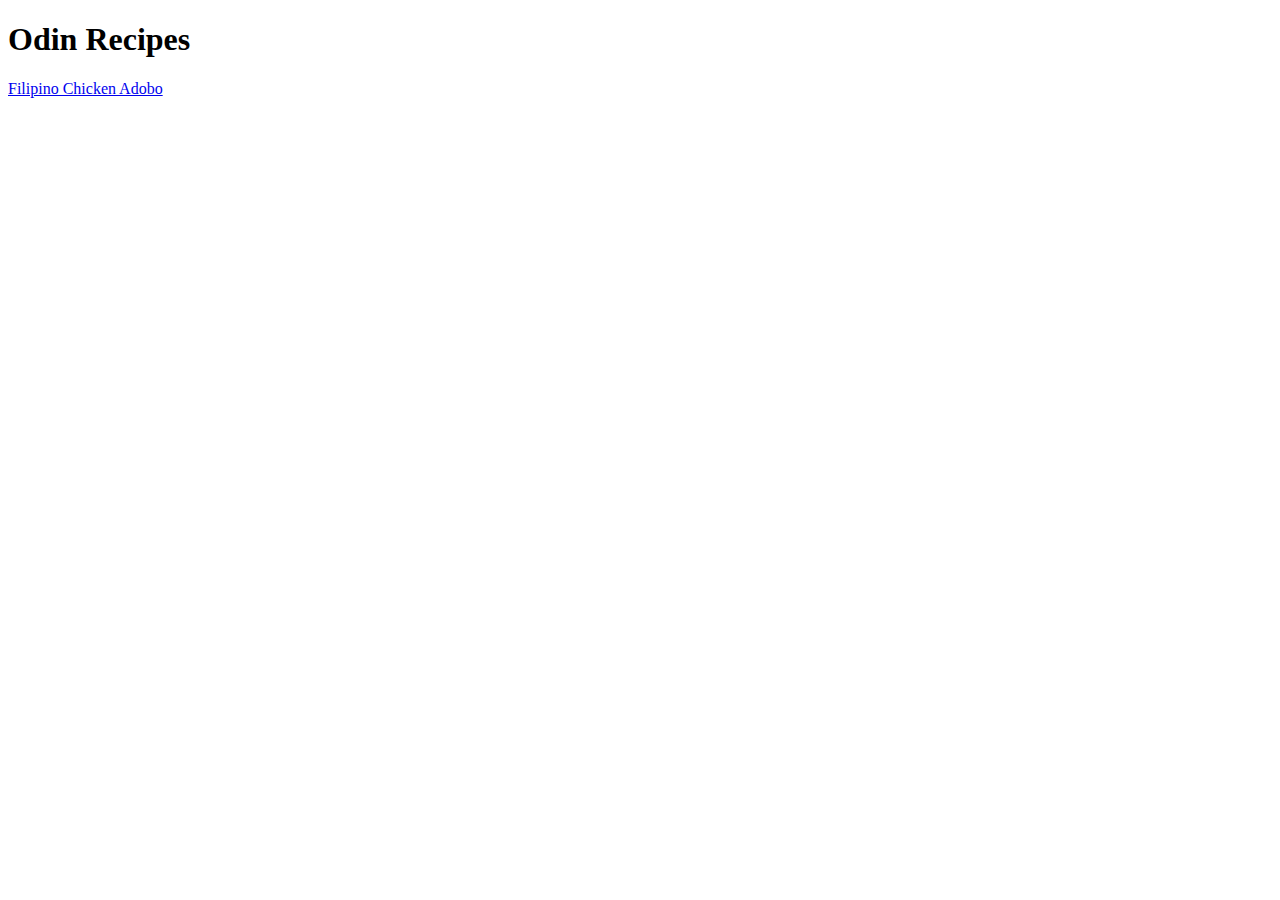
==== index.html @ 196d811a "Added html file for the first recipe" ====
<!DOCTYPE html>
<html lang="en">
<head>
    <meta charset="UTF-8">
    <meta name="viewport" content="width=device-width, initial-scale=1.0">
    <title>Best Filipino Recipes</title>
</head>
<body>
    <h1>Odin Recipes</h1>
    <a href="./recipes/adobo.html">Filipino Chicken Adobo</a>
</body>
</html>
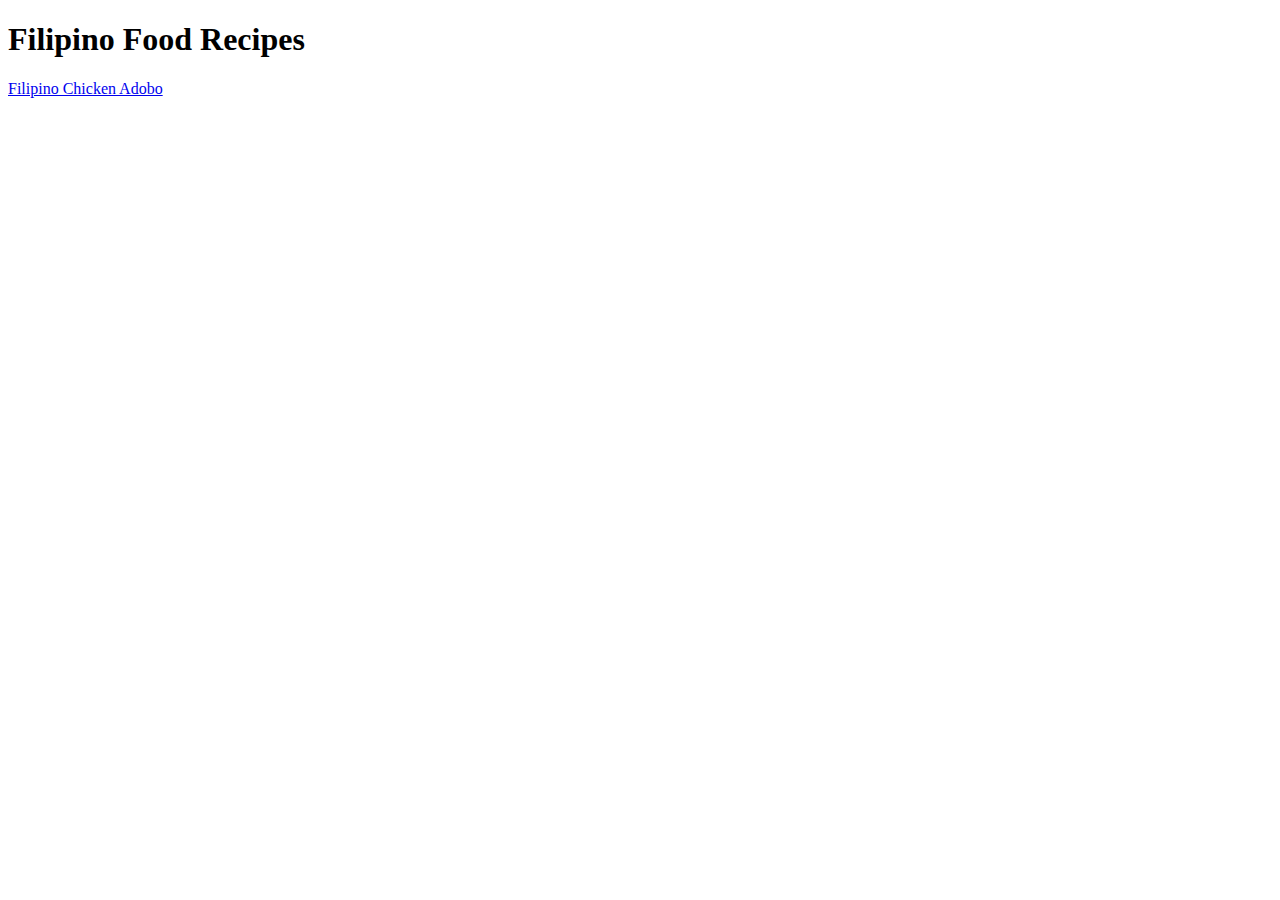
==== commit 752067db: "Done the adobo.html and edited index.html heading" ====
--- a/index.html
+++ b/index.html
@@ -6,7 +6,7 @@
     <title>Best Filipino Recipes</title>
 </head>
 <body>
-    <h1>Odin Recipes</h1>
+    <h1>Filipino Food Recipes</h1>
     <a href="./recipes/adobo.html">Filipino Chicken Adobo</a>
 </body>
 </html>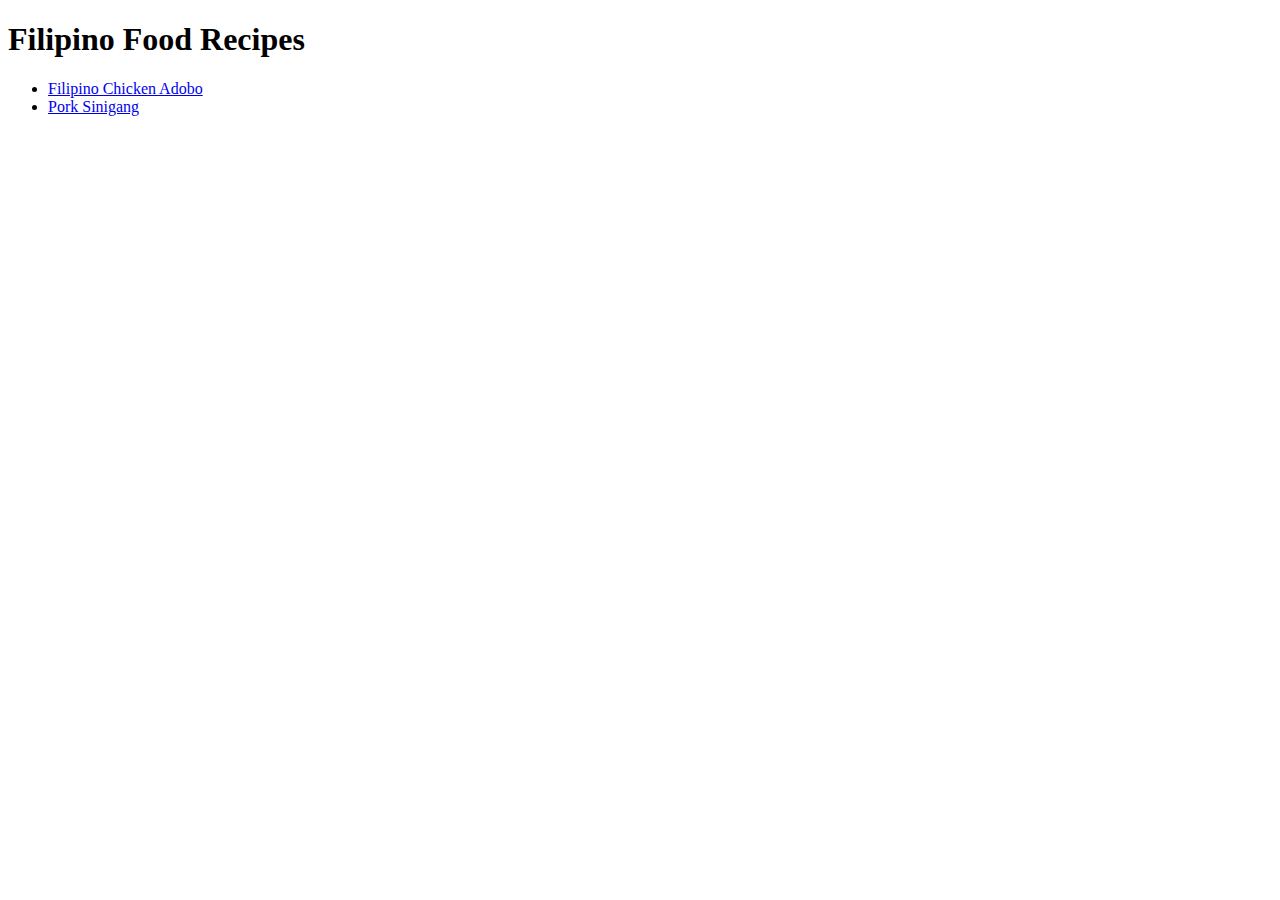
==== commit 90819177: "Added sinigang.html to recipes and index.html" ====
--- a/index.html
+++ b/index.html
@@ -7,6 +7,9 @@
 </head>
 <body>
     <h1>Filipino Food Recipes</h1>
-    <a href="./recipes/adobo.html">Filipino Chicken Adobo</a>
+    <ul>
+        <li><a href="./recipes/adobo.html">Filipino Chicken Adobo</a></li>
+        <li><a href="./recipes/sinigang.html">Pork Sinigang</a></li>
+    </ul>
 </body>
 </html>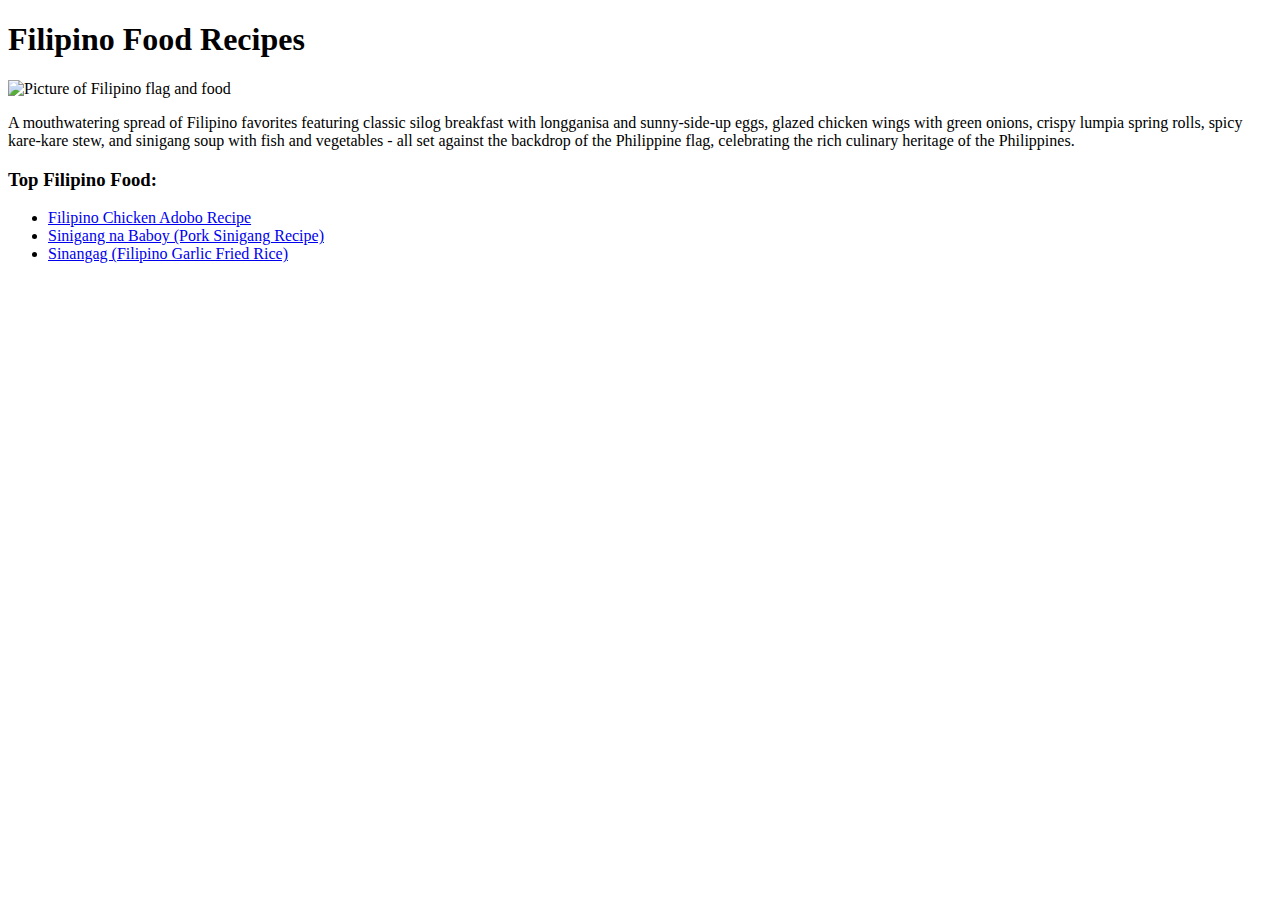
==== commit e83305f7: "Added sinangag recipe, finalized index.html" ====
--- a/index.html
+++ b/index.html
@@ -7,9 +7,14 @@
 </head>
 <body>
     <h1>Filipino Food Recipes</h1>
+    <img src="https://www.tastingtable.com/img/gallery/14-popular-filipino-foods-you-have-to-try-at-least-once/l-intro-1725652895.jpg" alt="Picture of Filipino flag and food" width="800">
+    <p>A mouthwatering spread of Filipino favorites featuring classic silog breakfast with longganisa and sunny-side-up eggs, glazed chicken wings with green onions, crispy lumpia spring rolls, spicy kare-kare stew, and sinigang soup with fish and vegetables - all set against the backdrop of the Philippine flag, celebrating the rich culinary heritage of the Philippines.</p>
+    
+    <h3>Top Filipino Food:</h3>
     <ul>
-        <li><a href="./recipes/adobo.html">Filipino Chicken Adobo</a></li>
-        <li><a href="./recipes/sinigang.html">Pork Sinigang</a></li>
+        <li><a href="./recipes/adobo.html">Filipino Chicken Adobo Recipe</a></li>
+        <li><a href="./recipes/sinigang.html">Sinigang na Baboy (Pork Sinigang Recipe)</a></li>
+        <li><a href="./recipes/sinangag.html">Sinangag (Filipino Garlic Fried Rice)</a></li>
     </ul>
 </body>
 </html>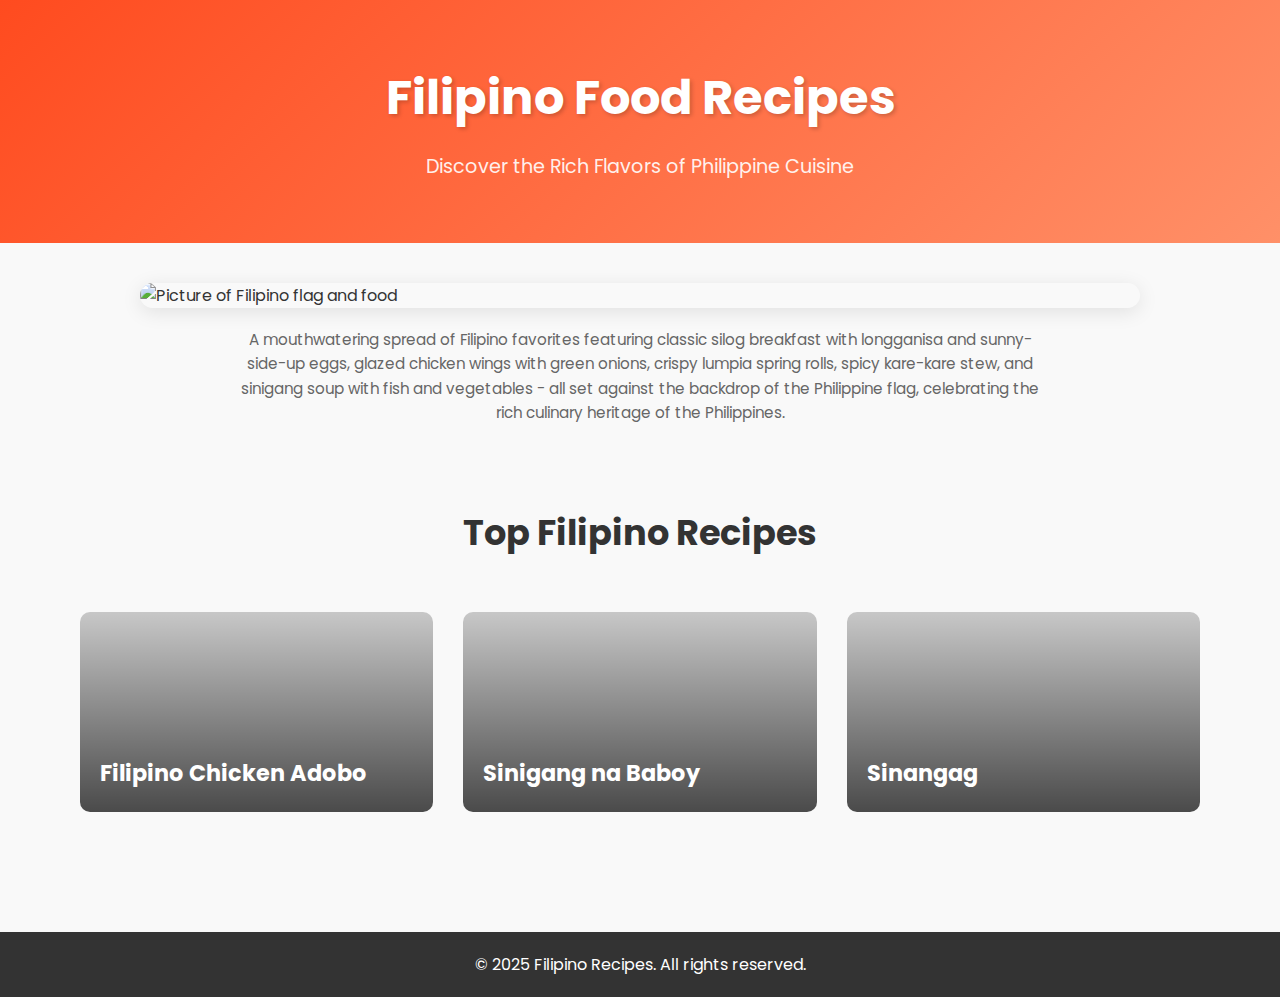
==== commit 519af55e: "Modified index.html and style.css" ====
--- a/index.html
+++ b/index.html
@@ -3,18 +3,57 @@
 <head>
     <meta charset="UTF-8">
     <meta name="viewport" content="width=device-width, initial-scale=1.0">
+    <link rel="stylesheet" href="style.css">
+    <link rel="preconnect" href="https://fonts.googleapis.com">
+    <link rel="preconnect" href="https://fonts.gstatic.com" crossorigin>
+    <link href="https://fonts.googleapis.com/css2?family=Poppins:wght@400;600;700&display=swap" rel="stylesheet">
     <title>Best Filipino Recipes</title>
 </head>
 <body>
-    <h1>Filipino Food Recipes</h1>
-    <img src="https://www.tastingtable.com/img/gallery/14-popular-filipino-foods-you-have-to-try-at-least-once/l-intro-1725652895.jpg" alt="Picture of Filipino flag and food" width="800">
-    <p>A mouthwatering spread of Filipino favorites featuring classic silog breakfast with longganisa and sunny-side-up eggs, glazed chicken wings with green onions, crispy lumpia spring rolls, spicy kare-kare stew, and sinigang soup with fish and vegetables - all set against the backdrop of the Philippine flag, celebrating the rich culinary heritage of the Philippines.</p>
-    
-    <h3>Top Filipino Food:</h3>
-    <ul>
-        <li><a href="./recipes/adobo.html">Filipino Chicken Adobo Recipe</a></li>
-        <li><a href="./recipes/sinigang.html">Sinigang na Baboy (Pork Sinigang Recipe)</a></li>
-        <li><a href="./recipes/sinangag.html">Sinangag (Filipino Garlic Fried Rice)</a></li>
-    </ul>
+    <header class="hero">
+        <div class="container">
+            <h1 class="title">Filipino Food Recipes</h1>
+            <p class="subtitle">Discover the Rich Flavors of Philippine Cuisine</p>
+        </div>
+    </header>
+
+    <main class="container">
+        <section class="featured-image">
+            <img src="https://www.tastingtable.com/img/gallery/14-popular-filipino-foods-you-have-to-try-at-least-once/l-intro-1725652895.jpg" 
+                 alt="Picture of Filipino flag and food" 
+                 class="main-image">
+            <p class="image-caption">
+                A mouthwatering spread of Filipino favorites featuring classic silog breakfast 
+                with longganisa and sunny-side-up eggs, glazed chicken wings with green onions, 
+                crispy lumpia spring rolls, spicy kare-kare stew, and sinigang soup with fish 
+                and vegetables - all set against the backdrop of the Philippine flag, celebrating 
+                the rich culinary heritage of the Philippines.
+            </p>
+        </section>
+
+        <section class="recipes-section">
+            <h2 class="section-title">Top Filipino Recipes</h2>
+            <div class="recipe-grid">
+                <a href="./recipes/adobo.html" class="recipe-card">
+                    <h3>Filipino Chicken Adobo</h3>
+                    <div class="recipe-overlay"></div>
+                </a>
+                <a href="./recipes/sinigang.html" class="recipe-card">
+                    <h3>Sinigang na Baboy</h3>
+                    <div class="recipe-overlay"></div>
+                </a>
+                <a href="./recipes/sinangag.html" class="recipe-card">
+                    <h3>Sinangag</h3>
+                    <div class="recipe-overlay"></div>
+                </a>
+            </div>
+        </section>
+    </main>
+
+    <footer>
+        <div class="container">
+            <p>&copy; 2025 Filipino Recipes. All rights reserved.</p>
+        </div>
+    </footer>
 </body>
 </html>--- a/style.css
+++ b/style.css
@@ -0,0 +1,166 @@
+/* Reset and base styles */
+* {
+    margin: 0;
+    padding: 0;
+    box-sizing: border-box;
+}
+
+body {
+    font-family: 'Poppins', sans-serif;
+    line-height: 1.6;
+    color: #333;
+    background-color: #f9f9f9;
+}
+
+/* Container */
+.container {
+    max-width: 1200px;
+    margin: 0 auto;
+    padding: 0 20px;
+}
+
+/* Header/Hero section */
+.hero {
+    background: linear-gradient(135deg, #ff4b1f, #ff9068);
+    color: white;
+    padding: 60px 0;
+    text-align: center;
+    margin-bottom: 40px;
+}
+
+.title {
+    font-size: 3rem;
+    font-weight: 700;
+    margin-bottom: 15px;
+    text-shadow: 2px 2px 4px rgba(0, 0, 0, 0.2);
+}
+
+.subtitle {
+    font-size: 1.2rem;
+    opacity: 0.9;
+}
+
+/* Featured Image Section */
+.featured-image {
+    margin-bottom: 40px;
+}
+
+.main-image {
+    width: 100%;
+    max-width: 1000px;
+    height: auto;
+    border-radius: 15px;
+    box-shadow: 0 4px 20px rgba(0, 0, 0, 0.1);
+    display: block;
+    margin: 0 auto;
+}
+
+.image-caption {
+    max-width: 800px;
+    margin: 20px auto;
+    text-align: center;
+    color: #666;
+    font-size: 0.95rem;
+}
+
+/* Recipes Section */
+.recipes-section {
+    padding: 40px 0;
+}
+
+.section-title {
+    text-align: center;
+    font-size: 2.2rem;
+    color: #333;
+    margin-bottom: 30px;
+}
+
+.recipe-grid {
+    display: grid;
+    grid-template-columns: repeat(auto-fit, minmax(300px, 1fr));
+    gap: 30px;
+    padding: 20px;
+}
+
+.recipe-card {
+    position: relative;
+    height: 200px;
+    border-radius: 10px;
+    overflow: hidden;
+    text-decoration: none;
+    color: white;
+    background-size: cover;
+    background-position: center;
+    transition: transform 0.3s ease;
+}
+
+.recipe-card:nth-child(1) {
+    background-image: url('https://www.butterbeready.com/wp-content/uploads/2021/10/DK6A1906.jpg');
+}
+
+.recipe-card:nth-child(2) {
+    background-image: url('https://speedyrecipe.com/wp-content/uploads/2022/09/how-to-cook-sinigang-na-baboy.jpg');
+}
+
+.recipe-card:nth-child(3) {
+    background-image: url('https://i0.wp.com/iankewks.com/wp-content/uploads/2023/06/IMG_1611.jpg?resize=800%2C530&ssl=1');
+}
+
+.recipe-card:hover {
+    transform: translateY(-5px);
+}
+
+.recipe-overlay {
+    position: absolute;
+    top: 0;
+    left: 0;
+    right: 0;
+    bottom: 0;
+    background: linear-gradient(to bottom, rgba(0,0,0,0.2), rgba(0,0,0,0.7));
+    transition: background 0.3s ease;
+}
+
+.recipe-card:hover .recipe-overlay {
+    background: linear-gradient(to bottom, rgba(0,0,0,0.3), rgba(0,0,0,0.8));
+}
+
+.recipe-card h3 {
+    position: absolute;
+    bottom: 20px;
+    left: 20px;
+    right: 20px;
+    font-size: 1.4rem;
+    z-index: 1;
+}
+
+/* Footer */
+footer {
+    background-color: #333;
+    color: white;
+    padding: 20px 0;
+    margin-top: 60px;
+    text-align: center;
+}
+
+/* Responsive Design */
+@media (max-width: 768px) {
+    .title {
+        font-size: 2.2rem;
+    }
+    
+    .subtitle {
+        font-size: 1rem;
+    }
+    
+    .section-title {
+        font-size: 1.8rem;
+    }
+    
+    .recipe-card {
+        height: 180px;
+    }
+    
+    .recipe-card h3 {
+        font-size: 1.2rem;
+    }
+}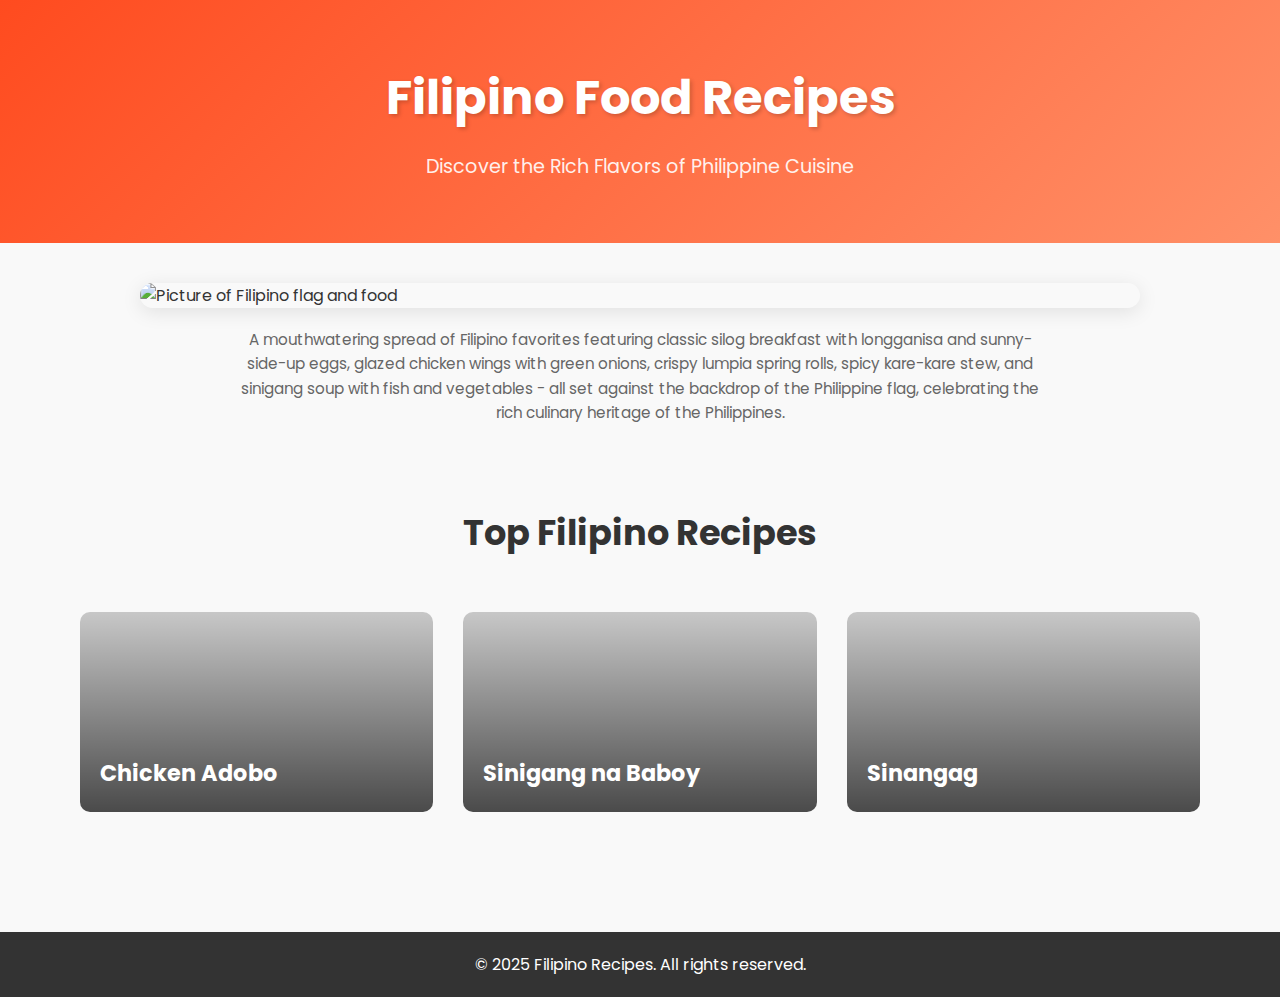
==== commit f0440ea9: "Removed 'Filipino' in Chicken Adobo" ====
--- a/index.html
+++ b/index.html
@@ -35,8 +35,8 @@
             <h2 class="section-title">Top Filipino Recipes</h2>
             <div class="recipe-grid">
                 <a href="./recipes/adobo.html" class="recipe-card">
-                    <h3>Filipino Chicken Adobo</h3>
-                    <div class="recipe-overlay"></div>
+                    <h3>Chicken Adobo</h3>
+                    <div class="recipe-overlay"></div>  
                 </a>
                 <a href="./recipes/sinigang.html" class="recipe-card">
                     <h3>Sinigang na Baboy</h3>
